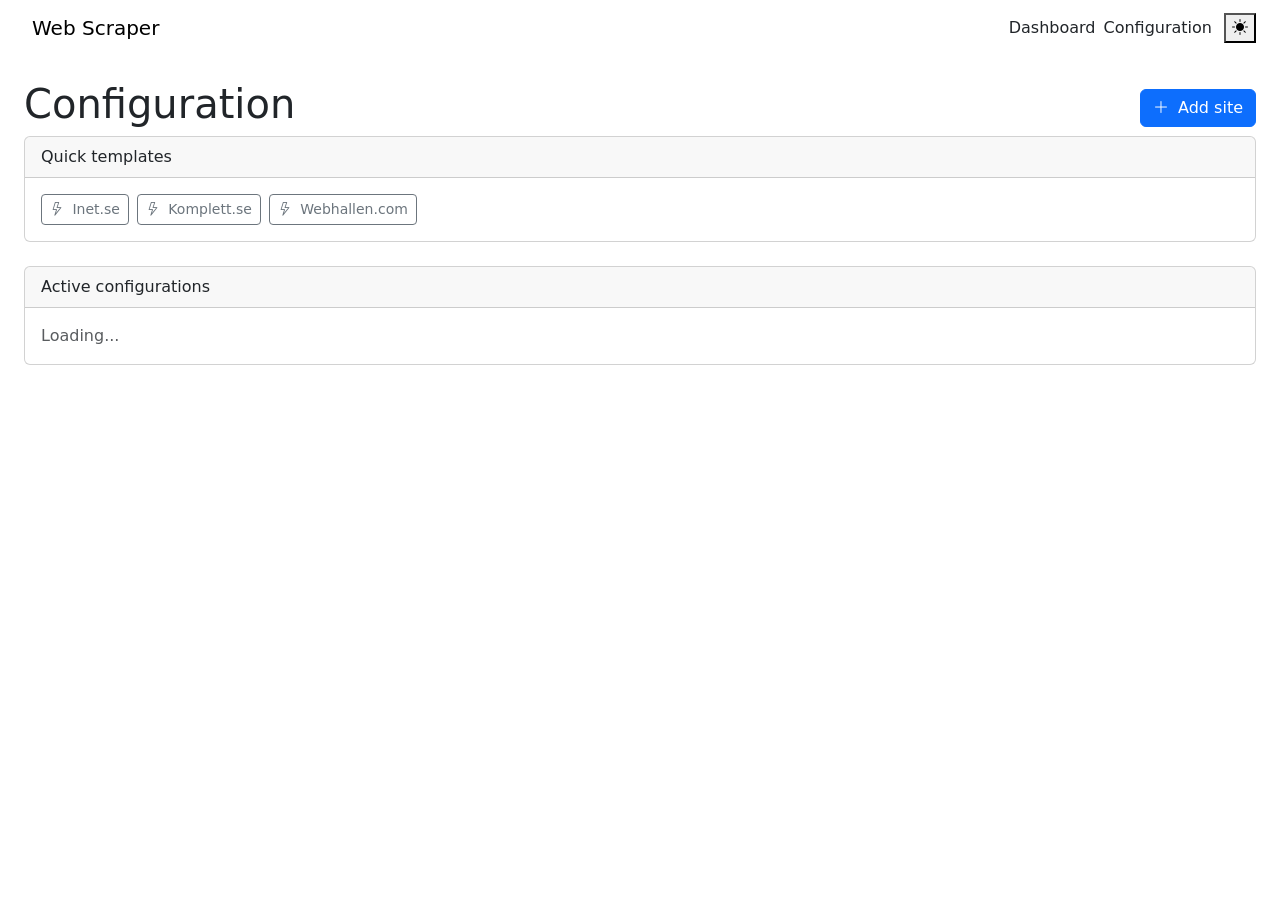
==== webui/templates/config.html @ 7af5f4ef "fix: auto-detect name/URL normalization in scraper config UI - Prepend https:// to URLs missing a pr" ====
<!DOCTYPE html>
<html lang="en">
<head>
    <meta charset="UTF-8">
    <meta name="viewport" content="width=device-width, initial-scale=1.0">
    <title>Web Scraper — Configuration</title>
    <link href="https://cdn.jsdelivr.net/npm/bootstrap@5.3.0/dist/css/bootstrap.min.css" rel="stylesheet">
    <link rel="stylesheet" href="https://cdn.jsdelivr.net/npm/bootstrap-icons@1.11.0/font/bootstrap-icons.css">
    <link rel="stylesheet" href="/static/style.css">
    <script>
        (function() {
            const saved = localStorage.getItem('theme');
            const preferred = window.matchMedia('(prefers-color-scheme: dark)').matches ? 'dark' : 'light';
            document.documentElement.setAttribute('data-bs-theme', saved || preferred);
        })();
    </script>
</head>
<body>
    <nav class="navbar navbar-expand-lg sticky-top">
        <div class="container-fluid px-4">
            <a class="navbar-brand d-flex align-items-center gap-2" href="/">
                <span class="spider-icon text-primary"></span> Web Scraper
            </a>
            <div class="d-flex align-items-center gap-2 ms-auto">
                <a class="nav-link" href="/">Dashboard</a>
                <a class="nav-link" href="/config">Configuration</a>
                <button class="theme-toggle ms-1" onclick="toggleTheme()" title="Toggle theme">
                    <i class="bi bi-moon-stars-fill" id="themeIcon"></i>
                </button>
            </div>
        </div>
    </nav>

    <div class="container-fluid px-4 py-4" style="max-width: 1400px;">

        <div class="page-header d-flex justify-content-between align-items-center">
            <h1>Configuration</h1>
            <button class="btn btn-primary" onclick="toggleAddForm()">
                <i class="bi bi-plus-lg me-1"></i> Add site
            </button>
        </div>

        <!-- Add Form -->
        <div id="addForm" class="card mb-4" style="display: none;">
            <div class="card-header d-flex justify-content-between align-items-center">
                <span>New scraper configuration</span>
                <button class="btn btn-sm btn-outline-secondary" onclick="toggleAddForm()">
                    <i class="bi bi-x-lg"></i>
                </button>
            </div>
            <div class="card-body">
                <form onsubmit="addConfig(event)">
                    <div class="row g-3">
                        <div class="col-md-6">
                            <label class="form-label">Name</label>
                            <input type="text" class="form-control" id="cfgName" required placeholder="e.g. Example.com">
                        </div>
                        <div class="col-md-6">
                            <label class="form-label">URL</label>
                            <div class="d-flex gap-2">
                                <input type="text" class="form-control" id="cfgUrl" required placeholder="https://www.example.com/products">
                                <button type="button" class="btn btn-outline-secondary text-nowrap" id="detectBtn" onclick="autoDetect()" title="Auto-detect selectors">
                                    <i class="bi bi-magic" id="detectIcon"></i> Detect
                                </button>
                            </div>
                        </div>
                        <div class="col-md-6">
                            <label class="form-label">Product container selector</label>
                            <input type="text" class="form-control" id="cfgProduct" required placeholder="div.product-item">
                        </div>
                        <div class="col-md-6">
                            <label class="form-label">Title selector</label>
                            <input type="text" class="form-control" id="cfgTitle" required placeholder="h2.product-title">
                        </div>
                        <div class="col-md-6">
                            <label class="form-label">Price selector</label>
                            <input type="text" class="form-control" id="cfgPrice" required placeholder="span.price">
                        </div>
                        <div class="col-md-6">
                            <label class="form-label">Link selector</label>
                            <input type="text" class="form-control" id="cfgLink" required placeholder="a.product-link">
                        </div>
                        <div class="col-12 d-flex gap-2 pt-1">
                            <button type="submit" class="btn btn-primary">
                                <i class="bi bi-check-lg me-1"></i> Save
                            </button>
                            <button type="button" class="btn btn-outline-secondary" onclick="toggleAddForm()">Cancel</button>
                        </div>
                    </div>
                </form>
            </div>
        </div>

        <!-- Templates -->
        <div class="card mb-4">
            <div class="card-header">Quick templates</div>
            <div class="card-body d-flex flex-wrap gap-2">
                <button class="btn btn-outline-secondary btn-sm" onclick="loadTemplate('inet')">
                    <i class="bi bi-lightning me-1"></i> Inet.se
                </button>
                <button class="btn btn-outline-secondary btn-sm" onclick="loadTemplate('komplett')">
                    <i class="bi bi-lightning me-1"></i> Komplett.se
                </button>
                <button class="btn btn-outline-secondary btn-sm" onclick="loadTemplate('webhallen')">
                    <i class="bi bi-lightning me-1"></i> Webhallen.com
                </button>
            </div>
        </div>

        <!-- Configs list -->
        <div class="card">
            <div class="card-header">Active configurations</div>
            <div id="configsList">
                <div class="card-body text-muted">Loading...</div>
            </div>
        </div>
    </div>

    <div id="toastContainer" class="toast-container position-fixed bottom-0 end-0 p-3"></div>

    <script src="https://cdn.jsdelivr.net/npm/bootstrap@5.3.0/dist/js/bootstrap.bundle.min.js"></script>
    <script src="/static/script.js"></script>
    <script>
        const templates = {
            inet: {
                name: "Inet.se",
                base_url: "https://www.inet.se/kategori/datorkomponenter",
                product_selector: "a[href*='/produkt/']",
                title_selector: "",
                price_selector: "text=/\\d[\\d\\s]*\\s*kr/",
                link_selector: ""
            },
            komplett: {
                name: "Komplett.se",
                base_url: "https://www.komplett.se/category/datorkomponenter",
                product_selector: "div.product-list-item",
                title_selector: "h2.product-name",
                price_selector: "span.product-price-now",
                link_selector: "a.product-link"
            },
            webhallen: {
                name: "Webhallen.com",
                base_url: "https://www.webhallen.com/se/category/datorkomponenter",
                product_selector: "div.product-item",
                title_selector: "h2.product-title",
                price_selector: "span.price",
                link_selector: "a.product-link"
            }
        };

        function toggleTheme() {
            const html = document.documentElement;
            const next = html.getAttribute('data-bs-theme') === 'dark' ? 'light' : 'dark';
            html.setAttribute('data-bs-theme', next);
            localStorage.setItem('theme', next);
            updateThemeIcon();
        }

        function updateThemeIcon() {
            const dark = document.documentElement.getAttribute('data-bs-theme') === 'dark';
            document.getElementById('themeIcon').className = dark ? 'bi bi-moon-stars-fill' : 'bi bi-sun-fill';
        }

        document.querySelectorAll('.nav-link').forEach(l => {
            if (l.getAttribute('href') === window.location.pathname) l.classList.add('active');
        });

        function toggleAddForm() {
            const form = document.getElementById('addForm');
            form.style.display = form.style.display === 'none' ? 'block' : 'none';
        }

        function loadTemplate(name) {
            const t = templates[name];
            if (!t) return;
            document.getElementById('cfgName').value = t.name;
            document.getElementById('cfgUrl').value = t.base_url;
            document.getElementById('cfgProduct').value = t.product_selector;
            document.getElementById('cfgTitle').value = t.title_selector;
            document.getElementById('cfgPrice').value = t.price_selector;
            document.getElementById('cfgLink').value = t.link_selector;
            document.getElementById('addForm').style.display = 'block';
            document.getElementById('addForm').scrollIntoView({ behavior: 'smooth', block: 'nearest' });
        }

        function normalizeUrl(raw) {
            const s = raw.trim();
            if (!s) return s;
            return s.startsWith('http://') || s.startsWith('https://') ? s : 'https://' + s;
        }

        function autoDetect() {
            const urlInput = document.getElementById('cfgUrl');
            const url = normalizeUrl(urlInput.value);
            if (!url) { showToast('Enter a URL first', 'warning'); return; }
            urlInput.value = url;
            const btn = document.getElementById('detectBtn');
            const icon = document.getElementById('detectIcon');
            btn.disabled = true;
            icon.className = 'bi bi-arrow-repeat spin';
            fetch('/api/detect', {
                method: 'POST',
                headers: {'Content-Type': 'application/json'},
                body: JSON.stringify({ url })
            })
            .then(r => r.json())
            .then(res => {
                if (res.status === 'success') {
                    if (res.product_selector) document.getElementById('cfgProduct').value = res.product_selector;
                    if (res.title_selector)   document.getElementById('cfgTitle').value   = res.title_selector;
                    if (res.price_selector)   document.getElementById('cfgPrice').value   = res.price_selector;
                    if (res.link_selector)    document.getElementById('cfgLink').value    = res.link_selector;
                    if (res.site_name && !document.getElementById('cfgName').value.trim())
                        document.getElementById('cfgName').value = res.site_name;
                    const found = [res.product_selector, res.title_selector, res.price_selector, res.link_selector].filter(Boolean).length;
                    showToast(`Detected ${found}/4 selectors`, found >= 3 ? 'success' : 'warning');
                } else {
                    showToast('Detection failed: ' + (res.message || 'Unknown error'), 'danger');
                }
            })
            .catch(() => showToast('Detection request failed', 'danger'))
            .finally(() => {
                btn.disabled = false;
                icon.className = 'bi bi-magic';
            });
        }

        function addConfig(e) {
            e.preventDefault();
            const data = {
                name: document.getElementById('cfgName').value,
                base_url: normalizeUrl(document.getElementById('cfgUrl').value),
                product_selector: document.getElementById('cfgProduct').value,
                title_selector: document.getElementById('cfgTitle').value,
                price_selector: document.getElementById('cfgPrice').value,
                link_selector: document.getElementById('cfgLink').value,
                enabled: true
            };
            fetch('/api/configs', {
                method: 'POST',
                headers: {'Content-Type': 'application/json'},
                body: JSON.stringify(data)
            })
            .then(r => r.json())
            .then(res => {
                if (res.status === 'success') {
                    showToast('Configuration saved', 'success');
                    toggleAddForm();
                    e.target.reset();
                    loadConfigs();
                } else {
                    showToast('Error: ' + (res.message || 'Could not save'), 'danger');
                }
            })
            .catch(() => showToast('Failed to save configuration', 'danger'));
        }

        function deleteConfig(id) {
            if (!confirm('Delete this configuration?')) return;
            fetch(`/api/configs/${id}`, { method: 'DELETE' })
                .then(r => r.json())
                .then(() => { showToast('Configuration deleted', 'success'); loadConfigs(); })
                .catch(() => showToast('Failed to delete', 'danger'));
        }

        function loadConfigs() {
            fetch('/api/configs')
                .then(r => r.json())
                .then(configs => {
                    const el = document.getElementById('configsList');
                    if (configs.length === 0) {
                        el.innerHTML = `<div class="card-body">
                            <div class="empty-state">
                                <i class="bi bi-sliders"></i>
                                No configurations yet — add your first site above
                            </div></div>`;
                        return;
                    }
                    el.innerHTML = `<div class="table-responsive"><table class="table table-hover">
                        <thead><tr>
                            <th>Name</th><th>URL</th><th>Status</th><th></th>
                        </tr></thead>
                        <tbody>${configs.map(c => `
                            <tr>
                                <td class="fw-500">${escapeHtml(c.name)}</td>
                                <td class="date-cell">${escapeHtml(c.base_url)}</td>
                                <td>${c.enabled
                                    ? '<span class="status-active"><i class="bi bi-circle-fill" style="font-size:0.5rem"></i> Active</span>'
                                    : '<span class="status-inactive"><i class="bi bi-circle-fill" style="font-size:0.5rem"></i> Inactive</span>'
                                }</td>
                                <td class="text-end">
                                    <button class="btn btn-sm btn-outline-danger" onclick="deleteConfig(${c.id})">
                                        <i class="bi bi-trash3"></i>
                                    </button>
                                </td>
                            </tr>`).join('')}
                        </tbody></table></div>`;
                })
                .catch(() => showToast('Could not load configurations', 'danger'));
        }

        updateThemeIcon();
        loadConfigs();
    </script>
</body>
</html>
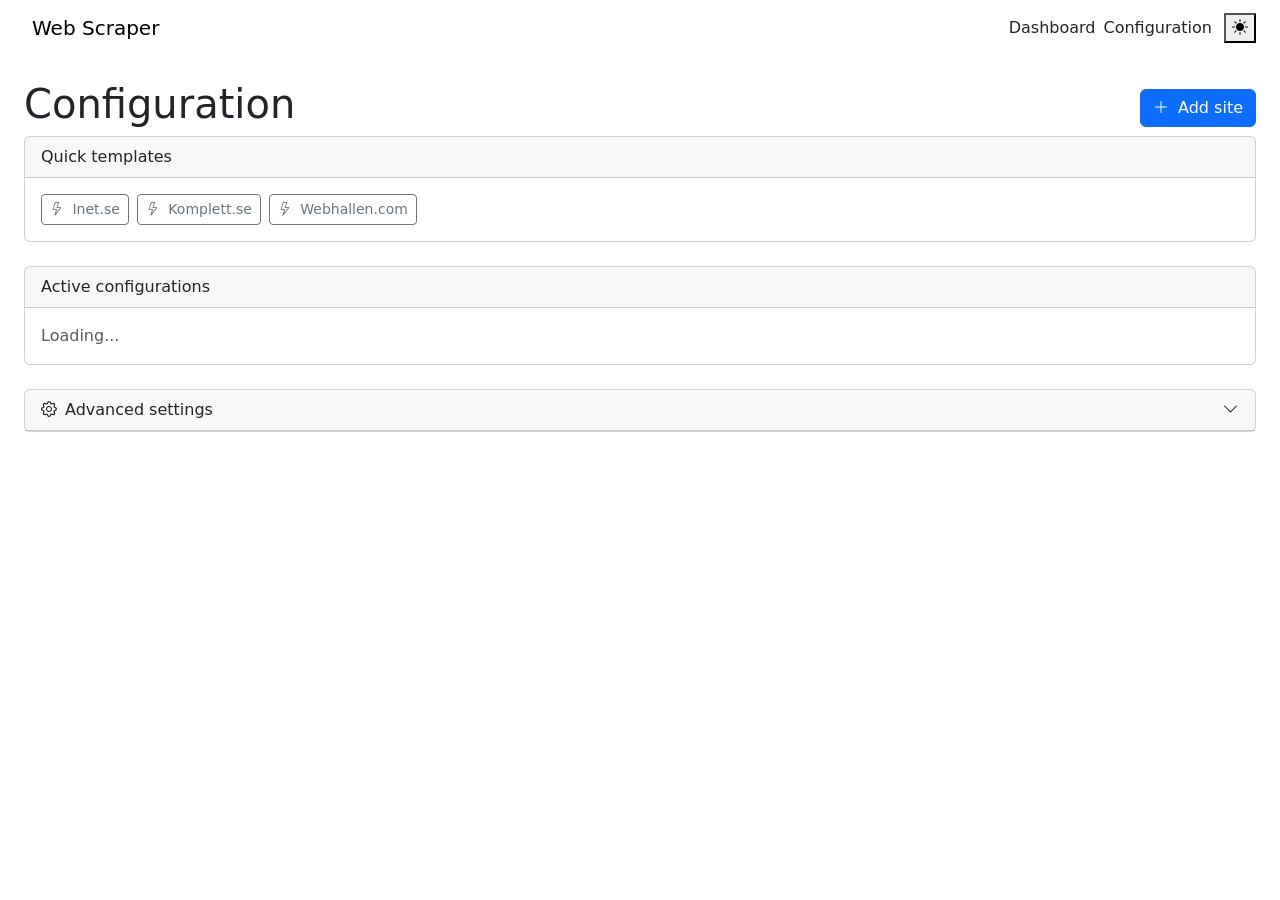
==== commit 297c5e63: "feat: advanced settings via WebUI, simplify docker-compose - Add settings table in postgres; all tun" ====
--- a/webui/templates/config.html
+++ b/webui/templates/config.html
@@ -112,6 +112,22 @@
             <div class="card-header">Active configurations</div>
             <div id="configsList">
                 <div class="card-body text-muted">Loading...</div>
+            </div>
+        </div>
+
+        <!-- Advanced settings -->
+        <div class="card mt-4">
+            <div class="card-header d-flex justify-content-between align-items-center"
+                 style="cursor:pointer" data-bs-toggle="collapse" data-bs-target="#advancedBody">
+                <span><i class="bi bi-gear me-2"></i>Advanced settings</span>
+                <i class="bi bi-chevron-down" id="advancedChevron"></i>
+            </div>
+            <div class="collapse" id="advancedBody">
+                <div class="card-body">
+                    <div id="settingsGrid" class="row g-3">
+                        <div class="col-12 text-muted">Loading...</div>
+                    </div>
+                </div>
             </div>
         </div>
     </div>
@@ -301,6 +317,75 @@
 
         updateThemeIcon();
         loadConfigs();
+
+        // === Advanced settings ===
+        const advancedBody = document.getElementById('advancedBody');
+        advancedBody.addEventListener('show.bs.collapse', loadSettings);
+        document.getElementById('advancedBody').addEventListener('shown.bs.collapse', () => {
+            document.getElementById('advancedChevron').className = 'bi bi-chevron-up';
+        });
+        document.getElementById('advancedBody').addEventListener('hidden.bs.collapse', () => {
+            document.getElementById('advancedChevron').className = 'bi bi-chevron-down';
+        });
+
+        function loadSettings() {
+            fetch('/api/settings')
+                .then(r => r.json())
+                .then(settings => renderSettings(settings))
+                .catch(() => {
+                    document.getElementById('settingsGrid').innerHTML =
+                        '<div class="col-12 text-danger">Could not load settings</div>';
+                });
+        }
+
+        function renderSettings(settings) {
+            const grid = document.getElementById('settingsGrid');
+            grid.innerHTML = Object.entries(settings).map(([key, s]) => {
+                const inputId = `setting_${key}`;
+                let input;
+                if (s.type === 'bool') {
+                    input = `<div class="form-check form-switch mt-1">
+                        <input class="form-check-input" type="checkbox" id="${inputId}"
+                            ${s.value === 'true' || s.value === true ? 'checked' : ''}
+                            onchange="saveSetting('${key}', this.checked.toString())">
+                    </div>`;
+                } else {
+                    const unit = s.unit ? `<span class="input-group-text">${escapeHtml(s.unit)}</span>` : '';
+                    const placeholder = s.placeholder ? `placeholder="${escapeHtml(s.placeholder)}"` : '';
+                    const min = s.min != null ? `min="${s.min}"` : '';
+                    input = `<div class="input-group input-group-sm">
+                        <input type="${s.type === 'int' || s.type === 'float' ? 'number' : 'text'}"
+                            class="form-control" id="${inputId}"
+                            value="${escapeHtml(String(s.value))}"
+                            ${min} ${placeholder}
+                            onchange="saveSetting('${key}', this.value)">
+                        ${unit}
+                    </div>`;
+                }
+                return `<div class="col-md-6">
+                    <label class="form-label fw-500 mb-1" for="${inputId}">${escapeHtml(s.label)}</label>
+                    ${input}
+                    <div class="form-text mt-1">${escapeHtml(s.description)}</div>
+                    <div class="form-text text-secondary" style="font-size:0.75rem">
+                        <i class="bi bi-info-circle me-1"></i>${escapeHtml(s.why)}
+                    </div>
+                </div>`;
+            }).join('');
+        }
+
+        function saveSetting(key, value) {
+            fetch(`/api/settings/${key}`, {
+                method: 'PUT',
+                headers: {'Content-Type': 'application/json'},
+                body: JSON.stringify({ value })
+            })
+            .then(r => r.json())
+            .then(res => {
+                if (res.status === 'success') showToast('Setting saved', 'success');
+                else showToast('Failed to save: ' + (res.message || ''), 'danger');
+            })
+            .catch(() => showToast('Save failed', 'danger'));
+        }
     </script>
 </body>
 </html>
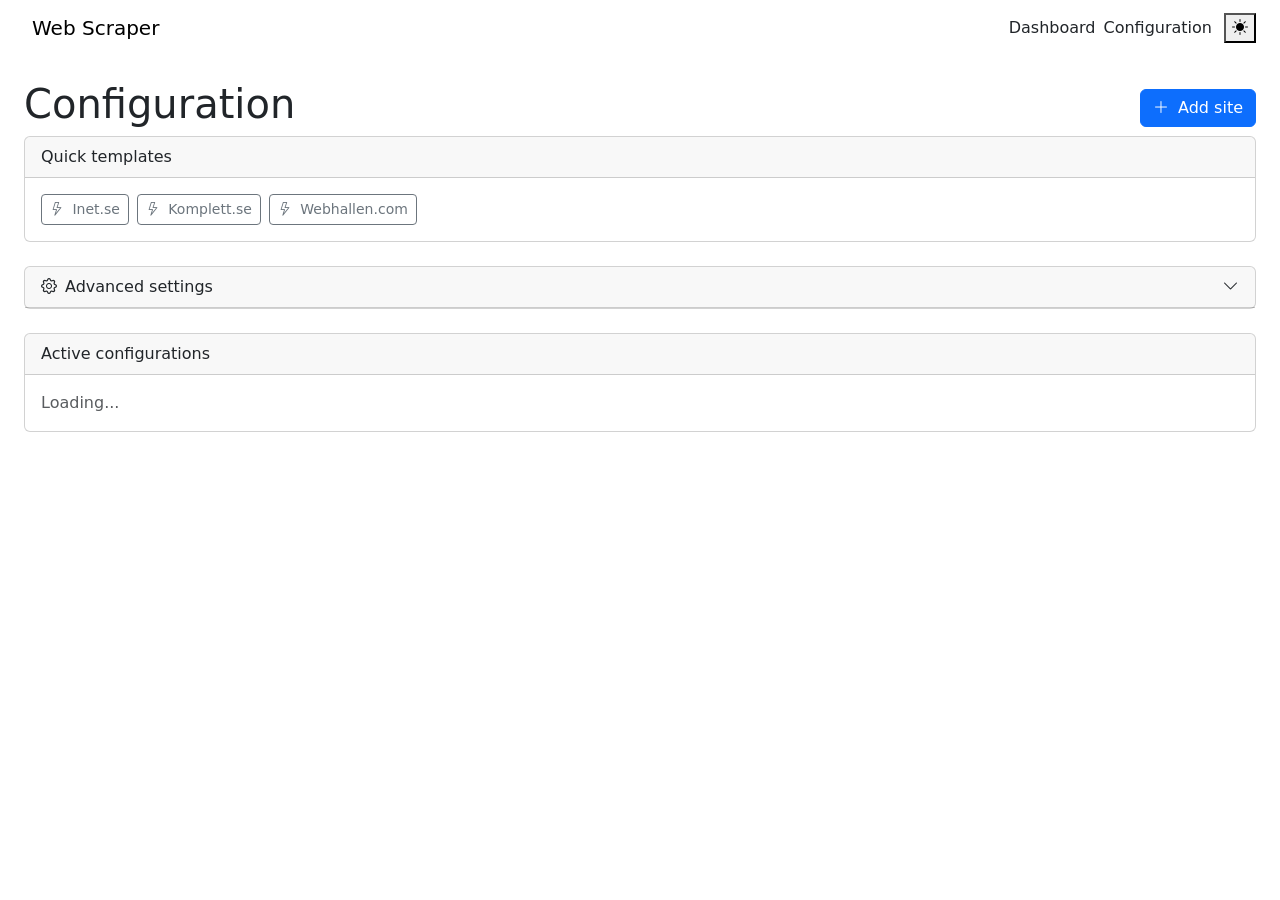
==== commit e76177aa: "fix: improve auto-detect selector logic and move advanced settings - detect: handle wrapper-anchor p" ====
--- a/webui/templates/config.html
+++ b/webui/templates/config.html
@@ -107,27 +107,48 @@
             </div>
         </div>
 
+        <!-- Advanced settings -->
+        <div class="card mb-4">
+            <div class="card-header d-flex justify-content-between align-items-center"
+                 style="cursor:pointer" data-bs-toggle="collapse" data-bs-target="#advancedBody">
+                <span><i class="bi bi-gear me-2"></i>Advanced settings</span>
+                <i class="bi bi-chevron-down" id="advancedChevron"></i>
+            </div>
+            <div class="collapse" id="advancedBody">
+                <div class="card-body">
+                    <div id="settingsGrid" class="row g-3">
+                        <div class="col-12 text-muted">Loading...</div>
+                    </div>
+
+                    <hr class="my-4">
+                    <h6 class="mb-3"><i class="bi bi-key me-2"></i>Database credentials</h6>
+                    <div class="row g-3">
+                        <div class="col-md-6">
+                            <label class="form-label">New username</label>
+                            <div class="input-group input-group-sm">
+                                <input type="text" class="form-control" id="credUsername" placeholder="scraper">
+                                <button class="btn btn-outline-secondary" onclick="saveCredential('username')">Save</button>
+                            </div>
+                            <div class="form-text">Renames the PostgreSQL user. Takes effect immediately.</div>
+                        </div>
+                        <div class="col-md-6">
+                            <label class="form-label">New password</label>
+                            <div class="input-group input-group-sm">
+                                <input type="password" class="form-control" id="credPassword" placeholder="min 8 characters">
+                                <button class="btn btn-outline-secondary" onclick="saveCredential('password')">Save</button>
+                            </div>
+                            <div class="form-text">Updates the PostgreSQL password immediately.</div>
+                        </div>
+                    </div>
+                </div>
+            </div>
+        </div>
+
         <!-- Configs list -->
         <div class="card">
             <div class="card-header">Active configurations</div>
             <div id="configsList">
                 <div class="card-body text-muted">Loading...</div>
-            </div>
-        </div>
-
-        <!-- Advanced settings -->
-        <div class="card mt-4">
-            <div class="card-header d-flex justify-content-between align-items-center"
-                 style="cursor:pointer" data-bs-toggle="collapse" data-bs-target="#advancedBody">
-                <span><i class="bi bi-gear me-2"></i>Advanced settings</span>
-                <i class="bi bi-chevron-down" id="advancedChevron"></i>
-            </div>
-            <div class="collapse" id="advancedBody">
-                <div class="card-body">
-                    <div id="settingsGrid" class="row g-3">
-                        <div class="col-12 text-muted">Loading...</div>
-                    </div>
-                </div>
             </div>
         </div>
     </div>
@@ -373,6 +394,27 @@
             }).join('');
         }
 
+        function saveCredential(type) {
+            const fieldId = type === 'password' ? 'credPassword' : 'credUsername';
+            const value = document.getElementById(fieldId).value.trim();
+            if (!value) { showToast('Enter a value first', 'warning'); return; }
+            fetch(`/api/credentials/${type}`, {
+                method: 'PUT',
+                headers: {'Content-Type': 'application/json'},
+                body: JSON.stringify(type === 'password' ? { password: value } : { username: value })
+            })
+            .then(r => r.json())
+            .then(res => {
+                if (res.status === 'success') {
+                    showToast(`${type === 'password' ? 'Password' : 'Username'} updated`, 'success');
+                    document.getElementById(fieldId).value = '';
+                } else {
+                    showToast('Failed: ' + (res.message || ''), 'danger');
+                }
+            })
+            .catch(() => showToast('Request failed', 'danger'));
+        }
+
         function saveSetting(key, value) {
             fetch(`/api/settings/${key}`, {
                 method: 'PUT',
